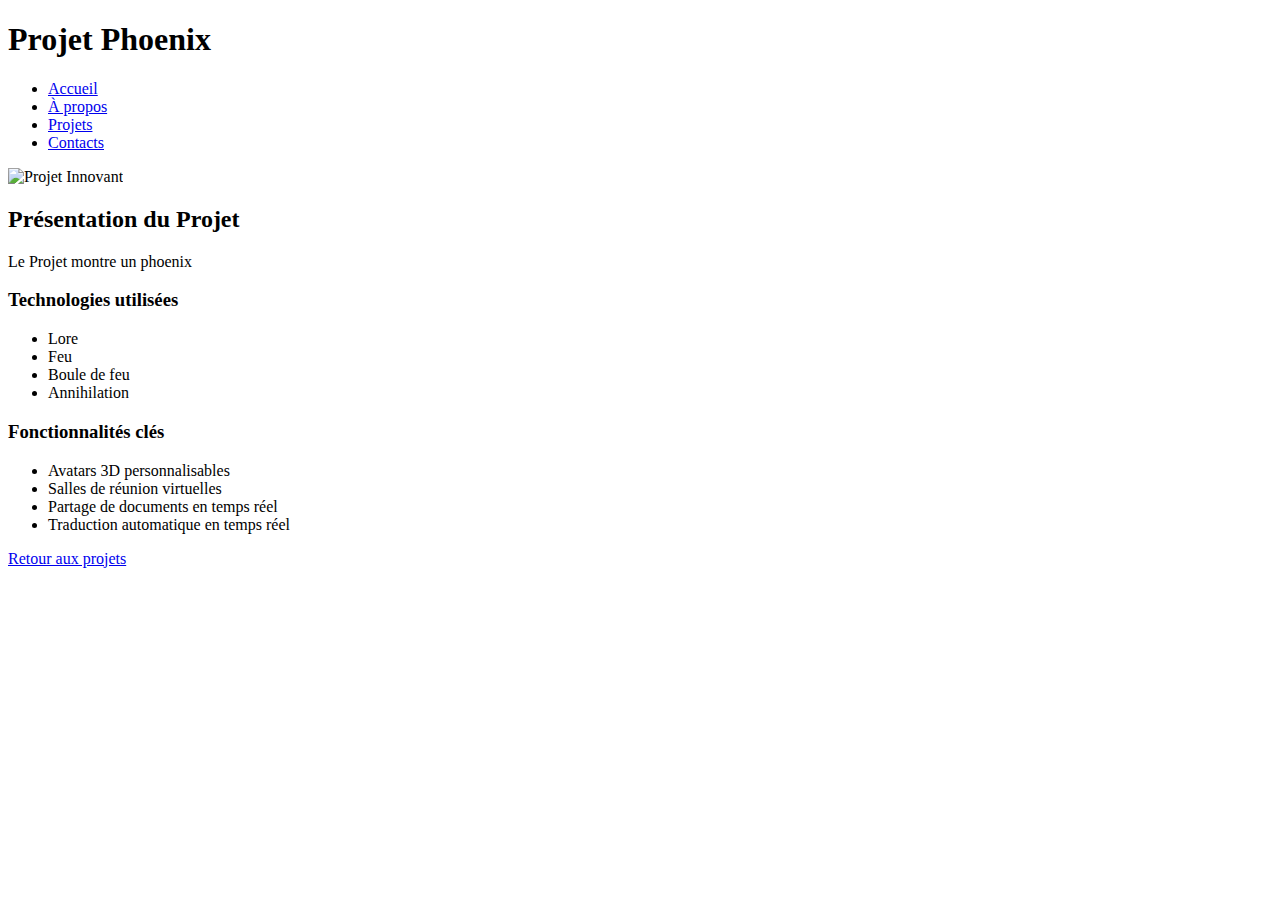
==== projets/projet1.html @ 319022af "important mise à jour des projets, des images et restructuration du projet" ====
<!DOCTYPE html>
<html lang="fr">
<head>
    <meta charset="UTF-8">
    <meta name="viewport" content="width=device-width, initial-scale=1.0">
    <title>Projet Phoenix</title>
    <link href="css/projet.css" rel="stylesheet" type="text/css" />
</head>
<body>
    <header>
        <h1>Projet Phoenix</h1>
    </header>
    <nav>
        <ul>
            <li><a href="index.html">Accueil</a></li>
            <li><a href="index.html#apropos">À propos</a></li>
            <li><a href="index.html#projets">Projets</a></li>
            <li><a href="index.html#contacts">Contacts</a></li>
        </ul>
    </nav>
    <main>
        <div class="project-image-container">
            <img src="img\phoenix.jpg" alt="Projet Innovant" class="project-image">
            <div class="project-image-overlay"></div>
        </div>
        <div class="project-info">
            <h2>Présentation du Projet</h2>
            <div class="project-description">
                <p>Le Projet montre un phoenix</p>
            </div>
            <div class="project-details">
                <div>
                    <h3>Technologies utilisées</h3>
                    <ul>
                        <li>Lore</li>
                        <li>Feu</li>
                        <li>Boule de feu</li>
                        <li>Annihilation</li>
                    </ul>
                </div>
                <div>
                    <h3>Fonctionnalités clés</h3>
                    <ul>
                        <li>Avatars 3D personnalisables</li>
                        <li>Salles de réunion virtuelles</li>
                        <li>Partage de documents en temps réel</li>
                        <li>Traduction automatique en temps réel</li>
                    </ul>
                </div>
            </div>
        </div>
        <a href="index.html#projets" class="back-button">Retour aux projets</a>
    </main>
</body>
</html>
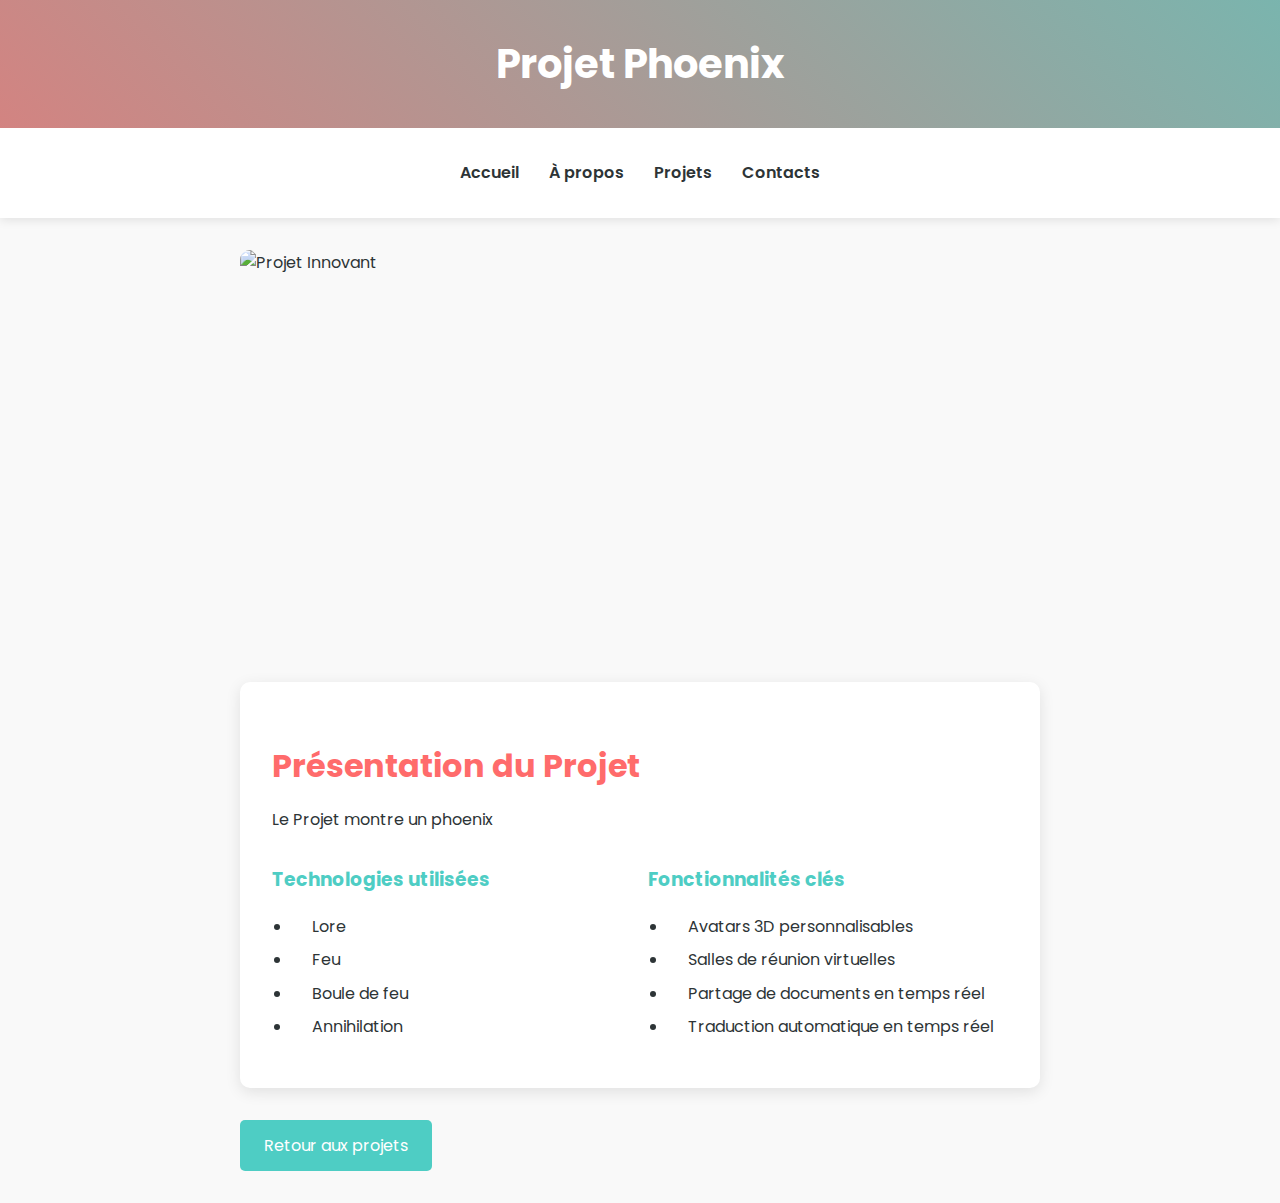
==== commit 3f680880: "réparation du lien vers la page css" ====
--- a/projets/projet1.html
+++ b/projets/projet1.html
@@ -4,7 +4,7 @@
     <meta charset="UTF-8">
     <meta name="viewport" content="width=device-width, initial-scale=1.0">
     <title>Projet Phoenix</title>
-    <link href="css/projet.css" rel="stylesheet" type="text/css" />
+    <link href="../css/projet.css" rel="stylesheet" type="text/css" />
 </head>
 <body>
     <header>
--- a/css/projet.css
+++ b/css/projet.css
@@ -0,0 +1,200 @@
+@import url('https://fonts.googleapis.com/css2?family=Poppins:wght@300;400;600&display=swap');
+        
+:root {
+    --primary-color: #ff6b6b;
+    --secondary-color: #4ecdc4;
+    --text-color: #2d3436;
+    --bg-color: #f9f9f9;
+}
+
+body {
+    font-family: 'Poppins', sans-serif;
+    line-height: 1.6;
+    margin: 0;
+    padding: 0;
+    background-color: var(--bg-color);
+    color: var(--text-color);
+}
+
+header {
+    background-color: var(--primary-color);
+    color: white;
+    text-align: center;
+    padding: 2rem 0;
+    position: relative;
+    overflow: hidden;
+}
+
+header h1 {
+    font-size: 2.5rem;
+    margin: 0;
+    position: relative;
+    z-index: 1;
+}
+
+header::before {
+    content: "";
+    position: absolute;
+    top: -50%;
+    left: -50%;
+    width: 200%;
+    height: 200%;
+    background: linear-gradient(45deg, var(--primary-color), var(--secondary-color));
+    animation: rotate 20s linear infinite;
+    z-index: 0;
+}
+
+@keyframes rotate {
+    from { transform: rotate(0deg); }
+    to { transform: rotate(360deg); }
+}
+
+nav {
+    background-color: white;
+    box-shadow: 0 2px 10px rgba(0,0,0,0.1);
+    padding: 1rem 0;
+}
+
+nav ul {
+    list-style-type: none;
+    padding: 0;
+    display: flex;
+    justify-content: center;
+}
+
+nav ul li {
+    margin: 0 15px;
+}
+
+nav ul li a {
+    color: var(--text-color);
+    text-decoration: none;
+    font-weight: 600;
+    transition: color 0.3s ease;
+}
+
+nav ul li a:hover {
+    color: var(--primary-color);
+}
+
+main {
+    max-width: 800px;
+    margin: 2rem auto;
+    padding: 0 2rem;
+}
+
+.project-image-container {
+    position: relative;
+    width: 100%;
+    height: 400px;
+    overflow: hidden;
+    border-radius: 10px;
+    margin-bottom: 2rem;
+}
+
+.project-image {
+    width: 100%;
+    height: 100%;
+    object-fit: cover;
+    transition: transform 0.5s ease;
+}
+
+.project-image-overlay {
+    position: absolute;
+    top: 0;
+    left: 0;
+    width: 100%;
+    height: 100%;
+    background: linear-gradient(to bottom, rgba(255,107,107,0.2), rgba(78,205,196,0.2));
+    opacity: 0;
+    transition: opacity 0.5s ease;
+}
+
+.project-image-container:hover .project-image {
+    transform: scale(1.05);
+}
+
+.project-image-container:hover .project-image-overlay {
+    opacity: 1;
+}
+
+h2 {
+    color: var(--primary-color);
+    font-size: 2rem;
+    margin-bottom: 1rem;
+}
+
+.project-info {
+    background-color: white;
+    padding: 2rem;
+    border-radius: 10px;
+    box-shadow: 0 4px 15px rgba(0,0,0,0.1);
+    margin-bottom: 2rem;
+    transition: transform 0.3s ease, box-shadow 0.3s ease;
+}
+
+.project-info:hover {
+    transform: translateY(-5px);
+    box-shadow: 0 6px 20px rgba(0,0,0,0.15);
+}
+
+.project-description {
+    margin-bottom: 2rem;
+}
+
+.project-details {
+    display: grid;
+    grid-template-columns: repeat(2, 1fr);
+    gap: 1rem;
+}
+
+.project-details h3 {
+    margin-top: 0;
+    color: var(--secondary-color);
+}
+
+.project-details ul {
+    padding-left: 20px;
+}
+
+.project-details li {
+    margin-bottom: 0.5rem;
+    position: relative;
+    padding-left: 20px;
+    transition: transform 0.3s ease;
+}
+
+.project-details li::before {
+    content: '→';
+    position: absolute;
+    left: 0;
+    color: var(--secondary-color);
+    opacity: 0;
+    transform: translateX(-10px);
+    transition: opacity 0.3s ease, transform 0.3s ease;
+}
+
+.project-details li:hover {
+    transform: translateX(5px);
+}
+
+.project-details li:hover::before {
+    opacity: 1;
+    transform: translateX(0);
+}
+
+.back-button {
+    display: inline-block;
+    padding: 0.8rem 1.5rem;
+    background-color: var(--secondary-color);
+    color: white;
+    text-decoration: none;
+    border-radius: 5px;
+    transition: all 0.3s ease;
+}
+
+.back-button:hover {
+    background-color: var(--primary-color);
+    transform: translateY(-3px);
+    box-shadow: 0 4px 10px rgba(0,0,0,0.2);
+}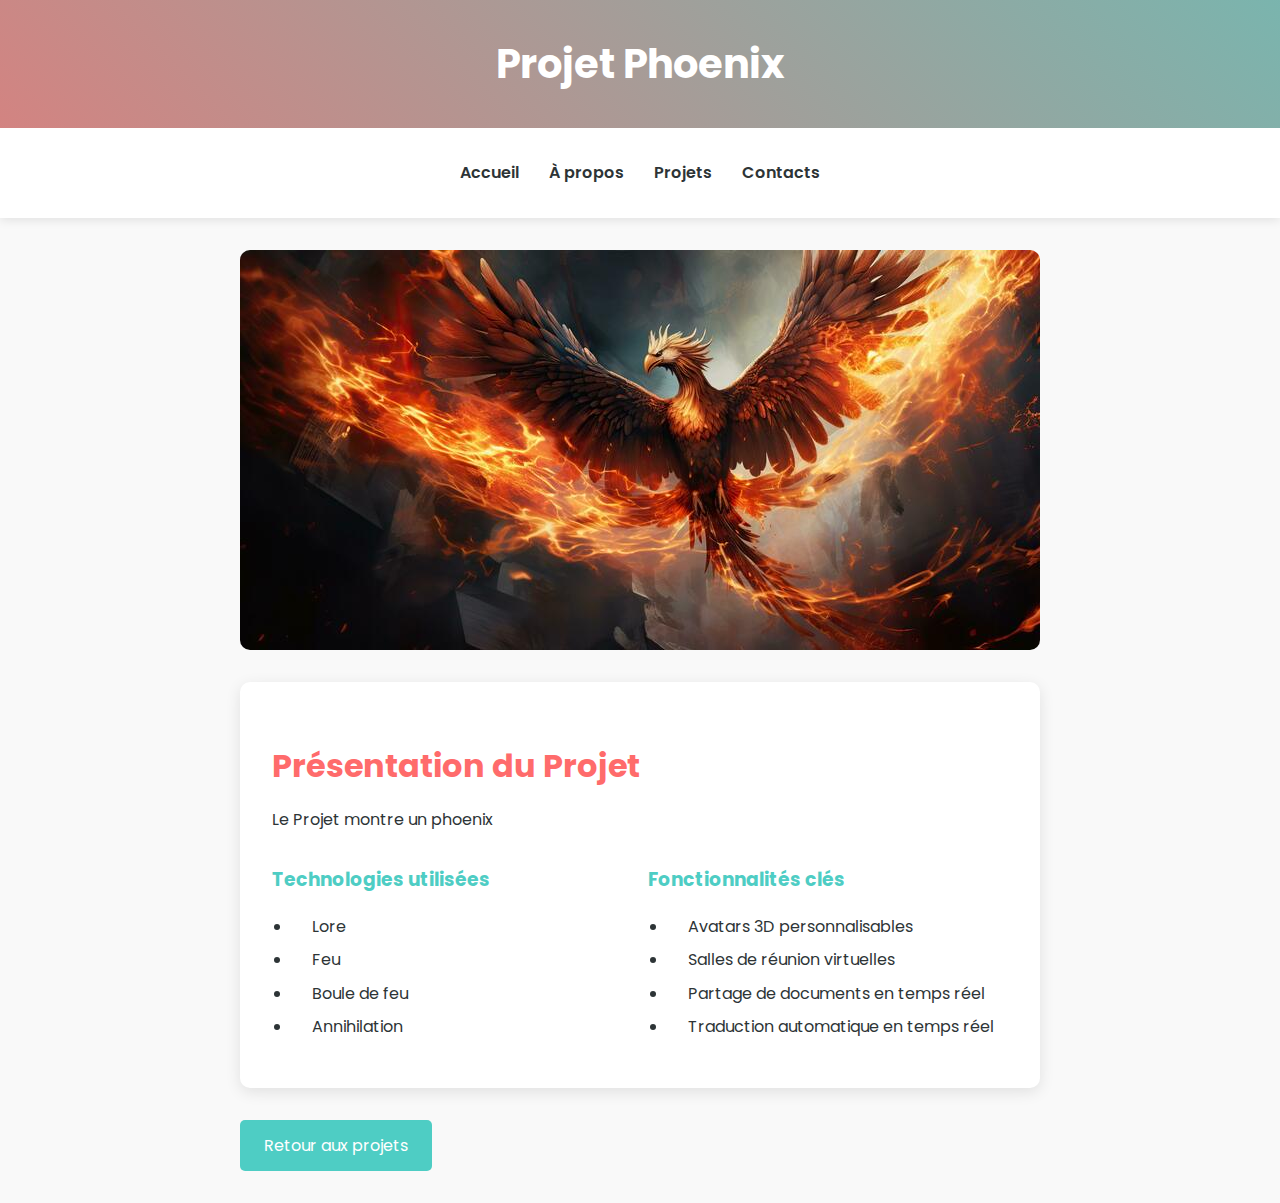
==== commit f025c463: "correction des liens vers la page principale" ====
--- a/projets/projet1.html
+++ b/projets/projet1.html
@@ -12,15 +12,15 @@
     </header>
     <nav>
         <ul>
-            <li><a href="index.html">Accueil</a></li>
-            <li><a href="index.html#apropos">À propos</a></li>
-            <li><a href="index.html#projets">Projets</a></li>
-            <li><a href="index.html#contacts">Contacts</a></li>
+            <li><a href="../index.html">Accueil</a></li>
+            <li><a href="../index.html#apropos">À propos</a></li>
+            <li><a href="../index.html#projets">Projets</a></li>
+            <li><a href="../index.html#contacts">Contacts</a></li>
         </ul>
     </nav>
     <main>
         <div class="project-image-container">
-            <img src="img\phoenix.jpg" alt="Projet Innovant" class="project-image">
+            <img src="../img/phoenix.jpg" alt="Projet Innovant" class="project-image">
             <div class="project-image-overlay"></div>
         </div>
         <div class="project-info">
